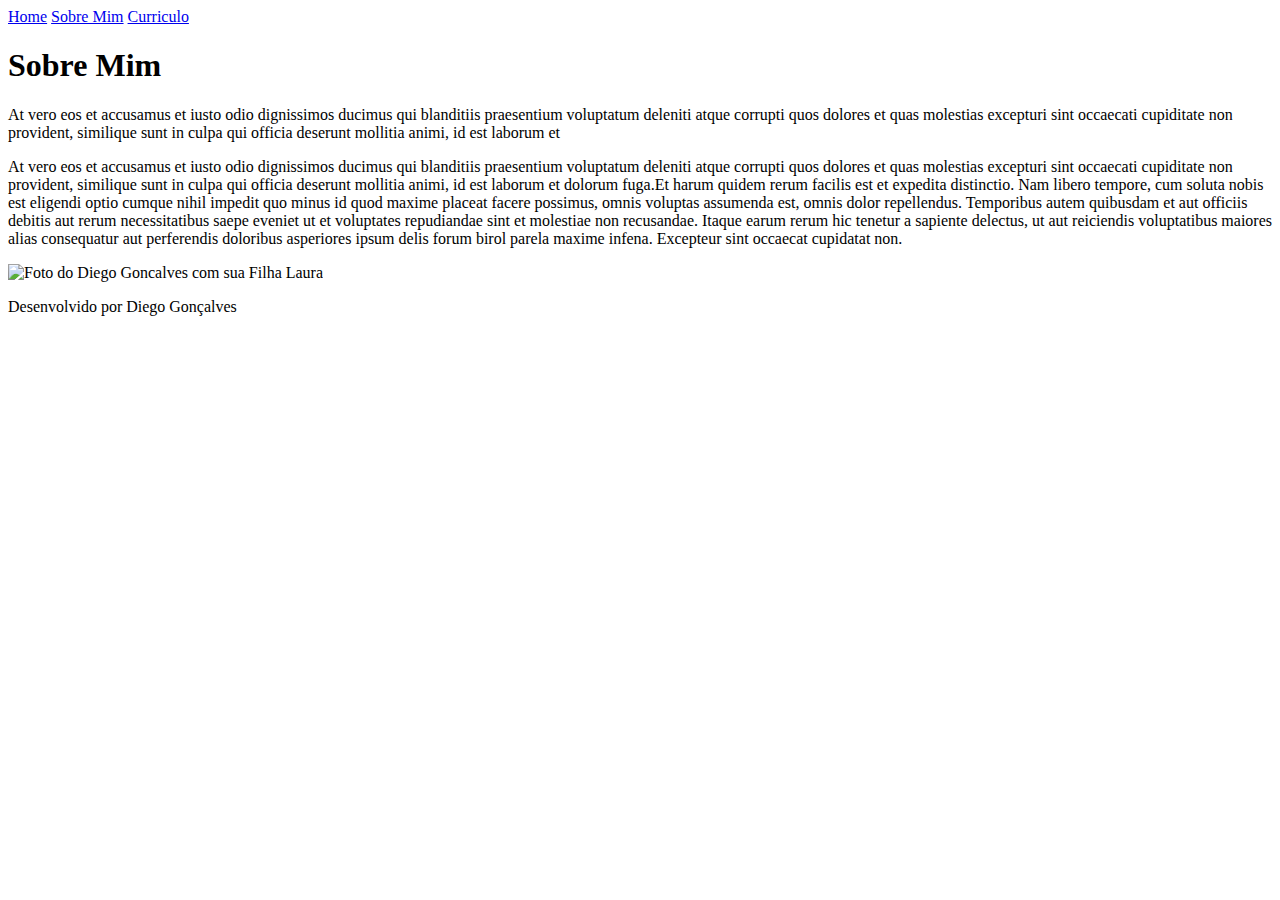
==== aboult.html @ 1ade994f "Add files via upload" ====
<!DOCTYPE html>
<html lang="pt-br">
<head>
    <meta charset="UTF-8">
    <meta http-equiv="X-UA-Compatible" content="IE=edge">
    <meta name="viewport" content="width=device-width, initial-scale=1.0">
    <title>Sobre mim</title>
    <link rel="stylesheet" href="./styles/style.css">
</head>
<body>
    <header class="cabecalho">
        <nav class="cabecalho__menu">
            <a class="cabecalho__menu__link" href="index.html">Home</a>
            <a class="cabecalho__menu__link" href="aboult.html">Sobre Mim</a>
            <a class="cabecalho__menu__link" href="curriculo.html">Curriculo</a>
        </nav>
    </header>
    <main class="apresentacao">

        <section class="apresentacao__conteudo">
            <h1 class="apresentacao__conteudo__titulo">Sobre Mim</h1>
            
            <p class="apresentacao__conteudo__texto" >At vero eos et accusamus et iusto odio dignissimos ducimus qui blanditiis praesentium 
                voluptatum deleniti atque corrupti quos dolores et quas molestias excepturi sint occaecati 
                cupiditate non provident,
                similique sunt in culpa qui officia deserunt mollitia animi, id est laborum et
            </p>
            <p class="apresentacao__conteudo__texto">
                At vero eos et accusamus et iusto odio dignissimos ducimus qui blanditiis praesentium voluptatum 
                deleniti atque corrupti quos dolores et quas molestias excepturi sint occaecati cupiditate non 
                provident, similique sunt in culpa qui officia deserunt mollitia animi, id est laborum et dolorum 
                fuga.Et harum quidem rerum facilis est et expedita distinctio. Nam libero tempore, cum soluta nobis
                 est eligendi optio cumque nihil impedit quo minus id quod maxime placeat facere possimus, omnis 
                 voluptas assumenda est, omnis dolor repellendus. Temporibus autem quibusdam et aut officiis debitis
                  aut rerum necessitatibus saepe eveniet ut et voluptates repudiandae sint et molestiae non 
                  recusandae. Itaque earum rerum hic tenetur a sapiente delectus, ut aut reiciendis voluptatibus 
                  maiores alias consequatur aut perferendis doloribus asperiores ipsum delis forum birol parela 
                  maxime infena. Excepteur sint occaecat cupidatat non.

            </p>



        </section>
        <img class="apresetacao__imagem" src="./assests/familia.jpg" alt="Foto do Diego Goncalves com sua Filha Laura">
    </main>
    <footer>
        <p class="rodape">Desenvolvido por Diego Gonçalves</p>
    </footer>
</body>
</html>
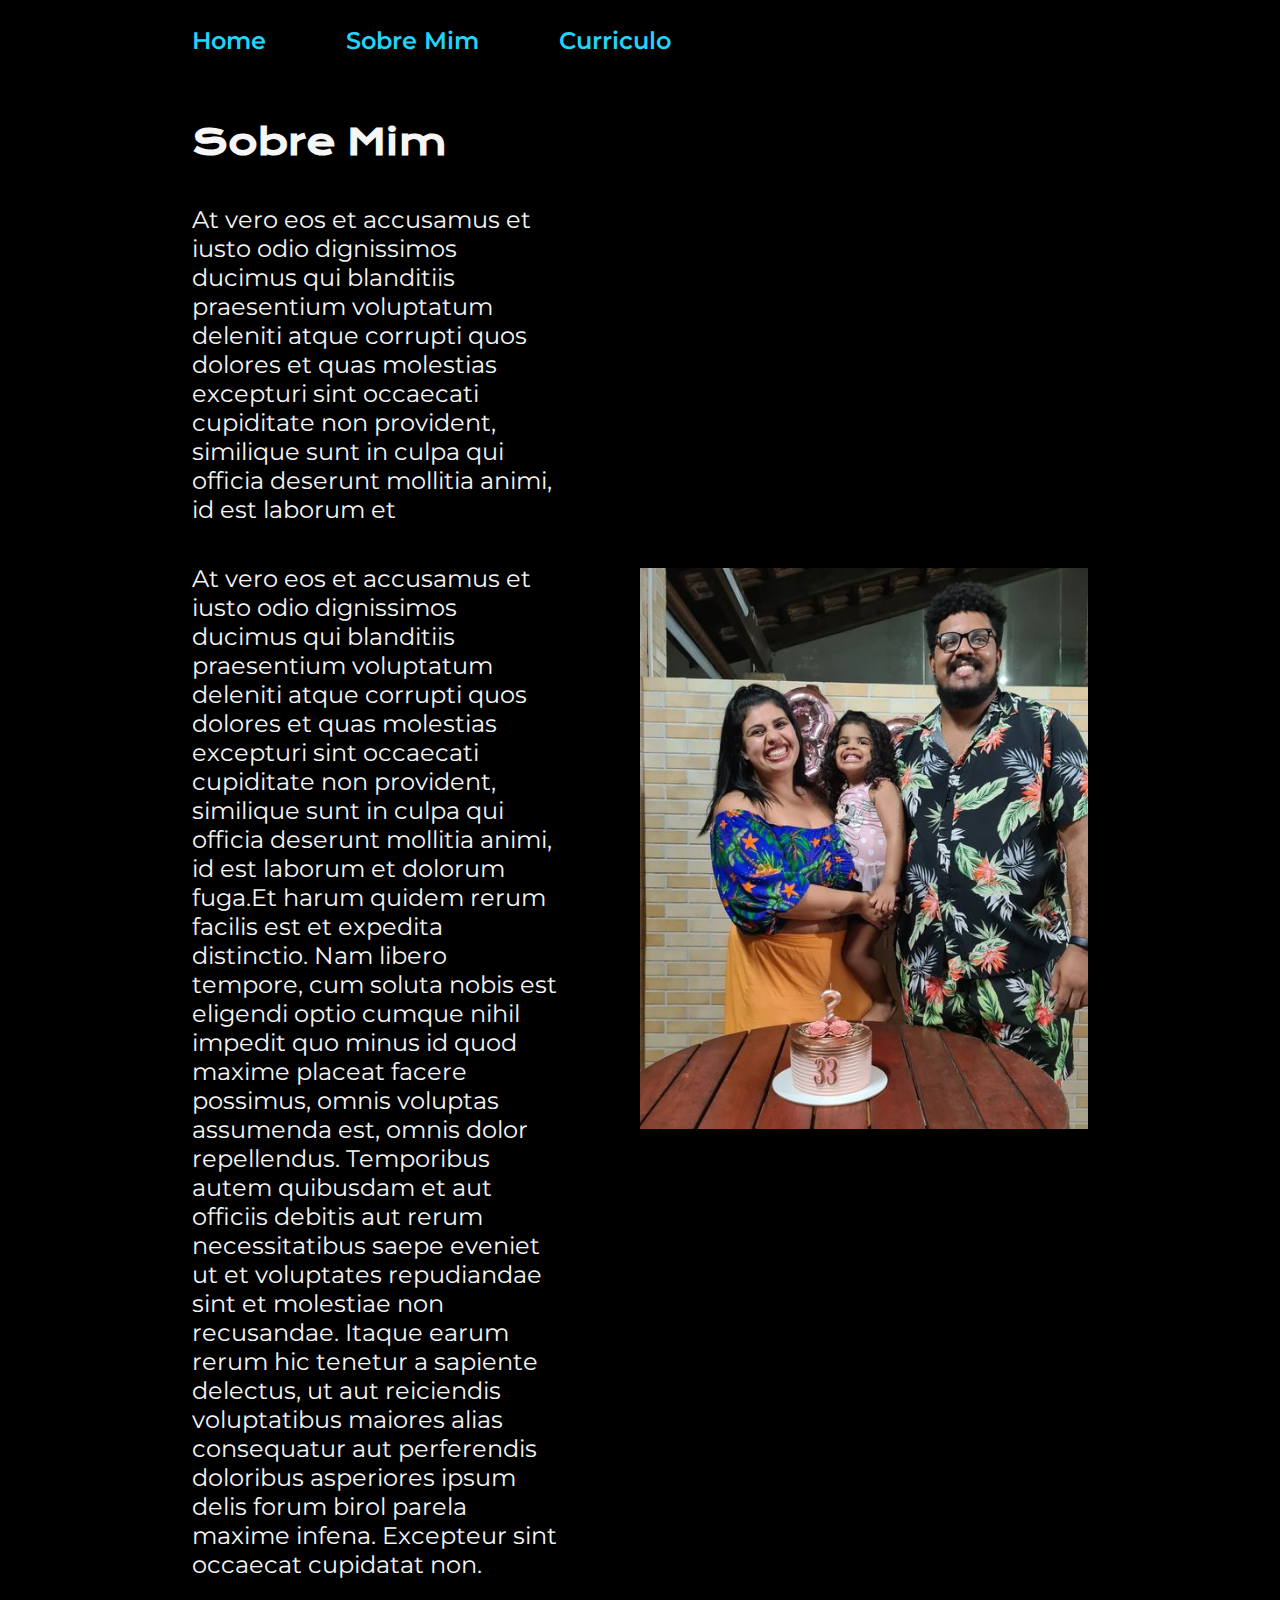
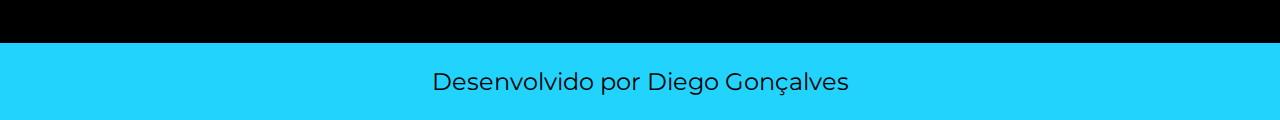
==== commit 2ddf1322: "Bug de responsive in mobile" ====
--- a/aboult.html
+++ b/aboult.html
@@ -1,51 +1,51 @@
-<!DOCTYPE html>
-<html lang="pt-br">
-<head>
-    <meta charset="UTF-8">
-    <meta http-equiv="X-UA-Compatible" content="IE=edge">
-    <meta name="viewport" content="width=device-width, initial-scale=1.0">
-    <title>Sobre mim</title>
-    <link rel="stylesheet" href="./styles/style.css">
-</head>
-<body>
-    <header class="cabecalho">
-        <nav class="cabecalho__menu">
-            <a class="cabecalho__menu__link" href="index.html">Home</a>
-            <a class="cabecalho__menu__link" href="aboult.html">Sobre Mim</a>
-            <a class="cabecalho__menu__link" href="curriculo.html">Curriculo</a>
-        </nav>
-    </header>
-    <main class="apresentacao">
-
-        <section class="apresentacao__conteudo">
-            <h1 class="apresentacao__conteudo__titulo">Sobre Mim</h1>
-            
-            <p class="apresentacao__conteudo__texto" >At vero eos et accusamus et iusto odio dignissimos ducimus qui blanditiis praesentium 
-                voluptatum deleniti atque corrupti quos dolores et quas molestias excepturi sint occaecati 
-                cupiditate non provident,
-                similique sunt in culpa qui officia deserunt mollitia animi, id est laborum et
-            </p>
-            <p class="apresentacao__conteudo__texto">
-                At vero eos et accusamus et iusto odio dignissimos ducimus qui blanditiis praesentium voluptatum 
-                deleniti atque corrupti quos dolores et quas molestias excepturi sint occaecati cupiditate non 
-                provident, similique sunt in culpa qui officia deserunt mollitia animi, id est laborum et dolorum 
-                fuga.Et harum quidem rerum facilis est et expedita distinctio. Nam libero tempore, cum soluta nobis
-                 est eligendi optio cumque nihil impedit quo minus id quod maxime placeat facere possimus, omnis 
-                 voluptas assumenda est, omnis dolor repellendus. Temporibus autem quibusdam et aut officiis debitis
-                  aut rerum necessitatibus saepe eveniet ut et voluptates repudiandae sint et molestiae non 
-                  recusandae. Itaque earum rerum hic tenetur a sapiente delectus, ut aut reiciendis voluptatibus 
-                  maiores alias consequatur aut perferendis doloribus asperiores ipsum delis forum birol parela 
-                  maxime infena. Excepteur sint occaecat cupidatat non.
-
-            </p>
-
-
-
-        </section>
-        <img class="apresetacao__imagem" src="./assests/familia.jpg" alt="Foto do Diego Goncalves com sua Filha Laura">
-    </main>
-    <footer>
-        <p class="rodape">Desenvolvido por Diego Gonçalves</p>
-    </footer>
-</body>
+<!DOCTYPE html>
+<html lang="pt-br">
+<head>
+    <meta charset="UTF-8">
+    <meta http-equiv="X-UA-Compatible" content="IE=edge">
+    <meta name="viewport" content="width=device-width, initial-scale=1.0">
+    <title>Sobre mim</title>
+    <link rel="stylesheet" href="./styles/style.css">
+</head>
+<body>
+    <header class="cabecalho">
+        <nav class="cabecalho__menu">
+            <a class="cabecalho__menu__link" href="index.html">Home</a>
+            <a class="cabecalho__menu__link" href="aboult.html">Sobre Mim</a>
+            <a class="cabecalho__menu__link" href="curriculo.html">Curriculo</a>
+        </nav>
+    </header>
+    <main class="apresentacao">
+
+        <section class="apresentacao__conteudo">
+            <h1 class="apresentacao__conteudo__titulo">Sobre Mim</h1>
+            
+            <p class="apresentacao__conteudo__texto" >At vero eos et accusamus et iusto odio dignissimos ducimus qui blanditiis praesentium 
+                voluptatum deleniti atque corrupti quos dolores et quas molestias excepturi sint occaecati 
+                cupiditate non provident,
+                similique sunt in culpa qui officia deserunt mollitia animi, id est laborum et
+            </p>
+            <p class="apresentacao__conteudo__texto">
+                At vero eos et accusamus et iusto odio dignissimos ducimus qui blanditiis praesentium voluptatum 
+                deleniti atque corrupti quos dolores et quas molestias excepturi sint occaecati cupiditate non 
+                provident, similique sunt in culpa qui officia deserunt mollitia animi, id est laborum et dolorum 
+                fuga.Et harum quidem rerum facilis est et expedita distinctio. Nam libero tempore, cum soluta nobis
+                 est eligendi optio cumque nihil impedit quo minus id quod maxime placeat facere possimus, omnis 
+                 voluptas assumenda est, omnis dolor repellendus. Temporibus autem quibusdam et aut officiis debitis
+                  aut rerum necessitatibus saepe eveniet ut et voluptates repudiandae sint et molestiae non 
+                  recusandae. Itaque earum rerum hic tenetur a sapiente delectus, ut aut reiciendis voluptatibus 
+                  maiores alias consequatur aut perferendis doloribus asperiores ipsum delis forum birol parela 
+                  maxime infena. Excepteur sint occaecat cupidatat non.
+
+            </p>
+
+
+
+        </section>
+        <img class="apresetacao__imagem" src="./assests/familia.jpg" alt="Foto do Diego Goncalves com sua Filha Laura">
+    </main>
+    <footer>
+        <p class="rodape">Desenvolvido por Diego Gonçalves</p>
+    </footer>
+</body>
 </html>--- a/styles/style.css
+++ b/styles/style.css
@@ -0,0 +1,155 @@
+@import url('https://fonts.googleapis.com/css2?family=Krona+One&family=Montserrat&display=swap');
+
+:root {
+    --cor-primaria: #000000;
+    --cor-secundaria: #f6f6f6;
+    --cor-terciaria: #22D4FD;
+    --cor-hover: #272727;
+
+    --font-primaria: 'Krona One', sans-serif;
+    --font-secudaria: 'Montserrat',sans-serif;
+}
+
+* {
+    margin: 0;
+    padding: 0;
+}
+body {
+    /* height: 100vh; */
+    box-sizing: border-box;
+    background-color: var(--cor-primaria);
+    color: var(--cor-secundaria);
+}
+
+.cabecalho{
+    padding: 2% 0% 0% 15%;
+}
+
+.cabecalho__menu{
+    display: flex;
+    gap: 80px;
+}
+
+.cabecalho__menu__link{
+    font-family: var(--font-secudaria);
+    font-size: 1.5rem;
+    font-weight: 600;
+    color: var(--cor-terciaria);
+    text-decoration: none;
+}
+
+
+.apresentacao {
+    padding: 5% 15%;
+    display: flex;
+    align-items: center;
+    justify-content: space-between;
+    gap: 82px;
+    
+}
+
+.apresentacao__conteudo {
+    width: 50%;
+    display: flex;
+    flex-direction: column;
+    gap: 40px;
+    
+}
+
+.apresentacao__conteudo__titulo{
+    font-size: 2.25rem;
+    font-family: var(--font-primaria);
+
+}
+
+.destaque-titulo {
+    color: var(--cor-terciaria);
+}
+
+.apresentacao__conteudo__texto{
+    font-size: 1.5rem;
+    font-family: var(--font-secudaria);
+
+}
+
+.apresentacao__links{
+    display: flex;
+    flex-direction: column;
+    align-items: center;
+    justify-content: space-between;
+    gap: 32px;
+}
+
+.apresentacao__links__subtitulos{
+    font-family: var(--font-primaria);
+    font-weight:  400;
+    font-size: 1.5rem;
+
+
+}
+
+.apresentacao__links__navegacao{
+    /* background-color: #0c0c0c; */
+    display: flex;
+    justify-content: center;
+    gap: 16px;
+    border: 2px solid var(--cor-terciaria);
+    width: 50%;
+    text-align: center;
+    border-radius: 8px;
+    font-weight: 600;
+    font-size: 1.5rem;
+    padding: 21.5px 0;
+    text-decoration: none;
+    color: var(--cor-secundaria);
+    font-family: var(--font-secudaria);
+    
+}
+
+.apresentacao__links__navegacao:hover{
+ 
+    background-color: var(--cor-hover) ;  
+
+}
+
+.rodape{
+    color:var(--cor-primaria);
+    background-color: var(--cor-terciaria);
+    padding: 24px;
+    text-align: center;
+    font-size: 1.5rem;
+    font-weight: 400;
+    font-family: var(--font-secudaria);
+}
+
+.apresentacao__conteudo__texto a{
+    text-decoration: none;
+    color: var(--cor-terciaria);
+}
+
+.apresetacao__imagem{
+    width: 50%;
+}
+
+@media(max-width: 1000px){
+    
+    .cabecalho{
+        padding: 10%;
+        justify-content: center;
+    }
+    
+    .cabecalho__menu{
+        justify-content: center;
+    }
+    
+    .apresentacao{
+        flex-direction: column-reverse;
+        background-color: #25444b;
+        padding: 5%;
+    }
+
+    .apresentacao__conteudo{
+        width: auto;
+    }
+
+}